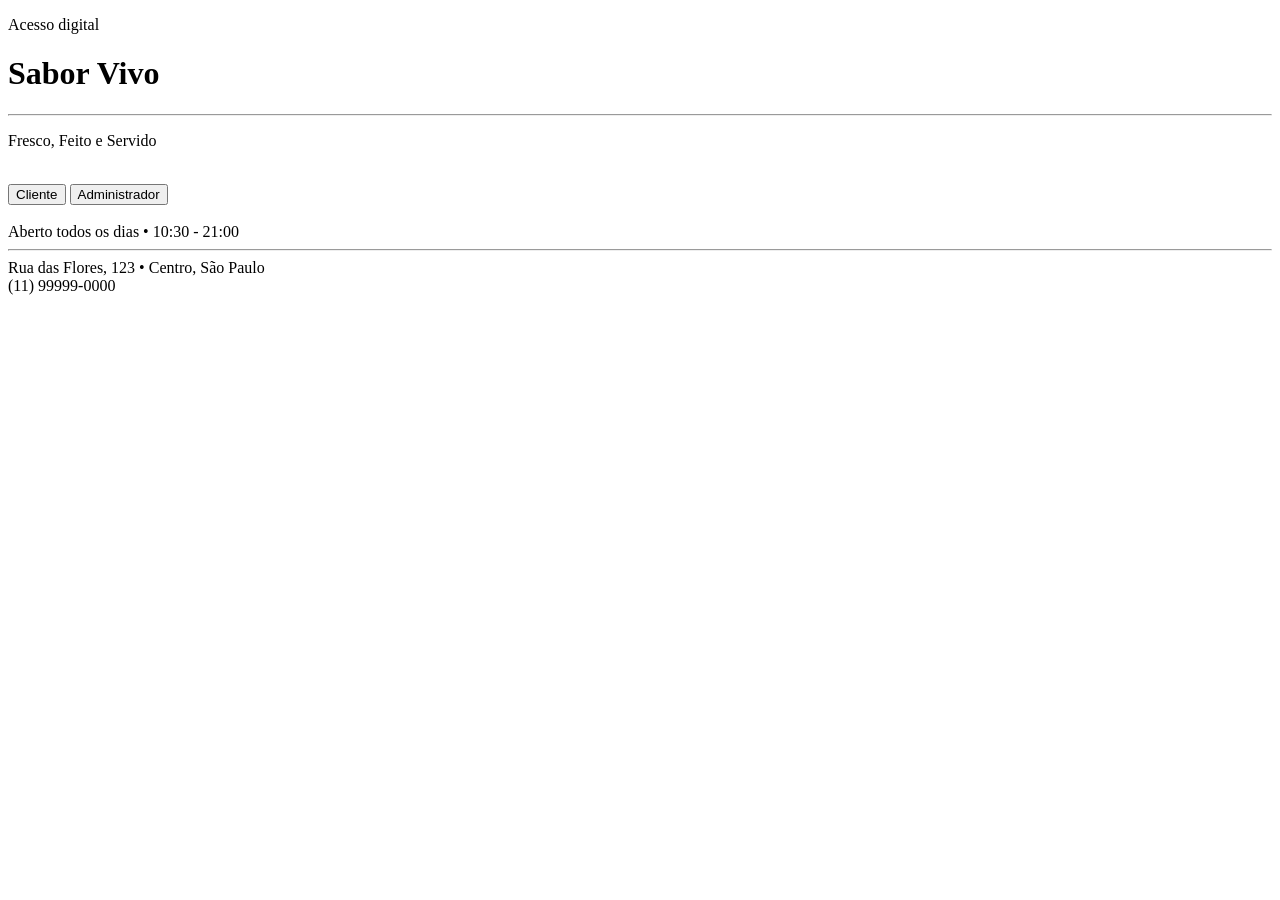
==== SaborVivo/telaInicial.html @ 432d5d29 "ADD o projeto SABOR VIVO Em HTML E CSS" ====
<!DOCTYPE html>
<html lang="en">
<head>
    <meta charset="UTF-8">
    <meta name="viewport" content="width=device-width, initial-scale=1.0">
    <link rel="icon" type="image/png" sizes="32x32" href="android-chrome-192x192.png">
    <link rel="stylesheet" href="style.css">
    <title>Sabor Vivo</title>
</head>
<body>

    <div class="painel">
        <!-- Cabeçalho: Título e Subtítulo da Tela Inicial -->
        <header>
            <p class="acesso-digital">Acesso digital</p>
            <h1 class="titulo">Sabor Vivo</h1>
            <hr class="linhaA">
            <p class="subtitulo">Fresco, Feito e Servido</p>
        </header><br>

        <!-- Tela principal: Botões um para cliente e outro adm -->
        <main>
            <button class="button" type="button">Cliente</button>
            <button class="button" type="button">Administrador</button>
        </main><br>
            
        <!-- Rodapé:Info. da Tela Inicial -->
        <footer>
            Aberto todos os dias • 10:30 - 21:00<br>
            <hr class="linhaB">
            Rua das Flores, 123 • Centro, São Paulo<br>
            (11) 99999-0000<br>
        </footer>
       
        
    </div>
</body>
</html>
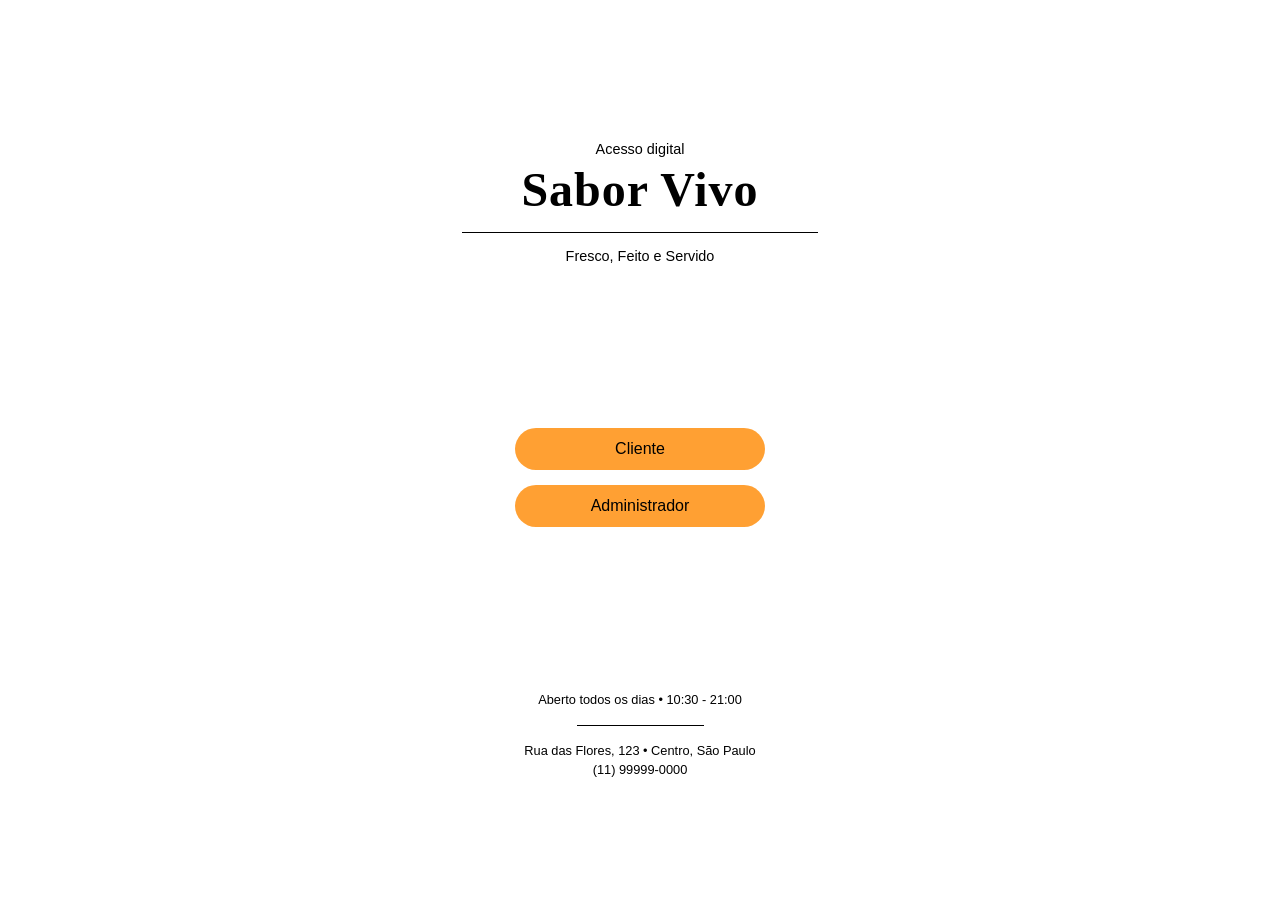
==== commit d0f864b9: "Adicionei o HTML e o CSS Ainda não coloquei a tela de solicitar pagamento" ====
--- a/SaborVivo/telaInicial.html
+++ b/SaborVivo/telaInicial.html
@@ -4,7 +4,7 @@
     <meta charset="UTF-8">
     <meta name="viewport" content="width=device-width, initial-scale=1.0">
     <link rel="icon" type="image/png" sizes="32x32" href="android-chrome-192x192.png">
-    <link rel="stylesheet" href="style.css">
+    <link rel="stylesheet" href="/SaborVivo/ASSETS/CSS/telaInicial.css">
     <title>Sabor Vivo</title>
 </head>
 <body>
--- a/SaborVivo/ASSETS/CSS/telaInicial.css
+++ b/SaborVivo/ASSETS/CSS/telaInicial.css
@@ -0,0 +1,166 @@
+/* Importa as fontes usadas no site */
+@import url('https://fonts.googleapis.com/css2?family=Montserrat:wght@300;400;500;600&family=Playfair+Display:wght@700&display=swap');
+
+/* Remove margens e espaçamentos padrões */
+*{
+    margin: 0;
+    padding: 0;
+    box-sizing: border-box;
+}
+
+/* Configurações gerais da página */
+body{
+    min-height: 100vh;
+
+    /* Imagem de fundo */
+    background: url("inicialImg.png") center center/cover no-repeat;
+
+    /* Centraliza tudo na tela */
+    display: flex;
+    justify-content: center;
+    align-items: center;
+
+    /* Fonte principal */
+    font-family: 'Montserrat', sans-serif;
+
+    padding: 20px;
+}
+
+/* Caixa principal */
+.painel{
+    width: 100%;
+    max-width: 500px;
+    min-height: 80vh;
+
+    /* Efeito de vidro */
+    background: rgba(255,255,255,0.15);
+    backdrop-filter: blur(8px);
+    -webkit-backdrop-filter: blur(8px);
+
+    border-radius: 15px;
+    border: 1px solid rgba(255,255,255,0.2);
+
+    /* Organiza os elementos em coluna */
+    display: flex;
+    flex-direction: column;
+    justify-content: space-between;
+
+    padding: 30px 20px;
+    text-align: center;
+}
+
+/* Espaço acima do cabeçalho */
+header{
+    margin-top: 20px;
+}
+
+/* Texto menor acima do título */
+.acesso-digital{
+    font-size: 0.9rem;
+    color: #000000;
+}
+
+/* Título principal */
+.titulo{
+    font-family: 'Playfair Display', serif;
+    font-size: clamp(2rem, 5vw, 3rem);
+    font-weight: 700;
+    letter-spacing: 1px;
+    margin: 5px 0;
+    color: #000;
+}
+
+/* Linha decorativa */
+.linhaA{
+    width: 70%;
+    margin: 15px auto;
+    border: none;
+    border-top: 1px solid #000;
+}
+
+/* Texto abaixo do título */
+.subtitulo{
+    font-size: 0.9rem;
+    color: #000000;
+}
+
+/* Área dos botões */
+main{
+    display: flex;
+    flex-direction: column;
+    gap: 15px;
+    align-items: center;
+}
+
+/* Botões */
+.button{
+    width: 220px;
+    max-width: 100%;
+    padding: 12px;
+
+    border: none;
+    border-radius: 30px;
+
+    background: #FFA033;
+    color: #000;
+
+    font-family: 'Montserrat', sans-serif;
+    font-size: 1rem;
+    font-weight: 500;
+
+    cursor: pointer;
+    transition: 0.3s;
+}
+
+/* Animação ao passar o mouse */
+.button:hover{
+    transform: scale(1.05);
+}
+
+/* Rodapé */
+footer{
+    font-size: 0.8rem;
+    color: #000000;
+    line-height: 1.5;
+}
+
+/* Segunda linha decorativa */
+.linhaB{
+    width: 25%;
+    margin: 15px auto;
+    border: none;
+    border-top: 1px solid #000;
+}
+
+/* Ajustes para celular */
+@media (max-width: 480px){
+
+    .painel{
+        min-height: 90vh;
+        padding: 20px 15px;
+    }
+
+    .titulo{
+        font-size: 2rem;
+    }
+
+    .button{
+        width: 180px;
+    }
+
+    footer{
+        font-size: 0.75rem;
+    }
+}
+
+/* Ajustes para tablets e telas maiores */
+@media (min-width: 768px){
+
+    .painel{
+        max-width: 550px;
+    }
+
+    .button{
+        width: 250px;
+    }
+}
